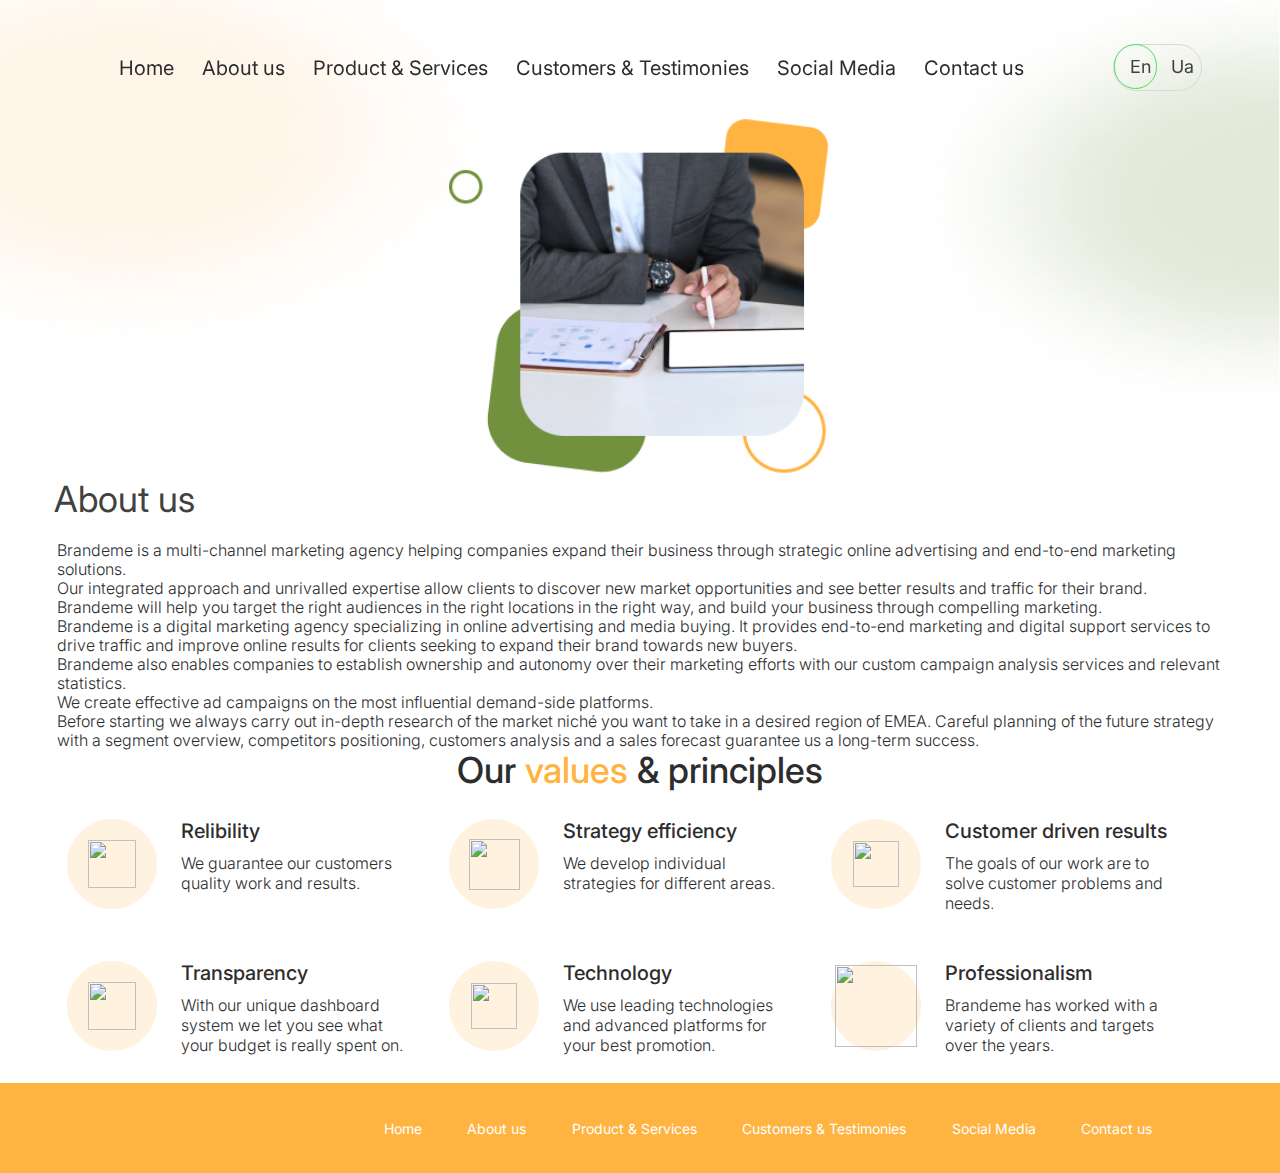
==== public/about-us/about.html @ 451babf9 "add" ====
<!DOCTYPE html>
<html lang="en">
<head>
  <meta charset="UTF-8">
  <meta http-equiv="X-UA-Compatible" content="IE=edge">
  <meta name="viewport" content="width=device-width, initial-scale=1.0">
  <link rel="icon" type="ico" href="../icon.ico" />
  <link rel="stylesheet" href="./about.css">
  <link rel="stylesheet" href="../reset.css">
  <link rel="preconnect" href="https://fonts.googleapis.com">
  <link rel="preconnect" href="https://fonts.gstatic.com" crossorigin>
  <link href="https://fonts.googleapis.com/css2?family=Inter&display=swap" rel="stylesheet">
  <title>Brandeme</title>
</head>
<body>
  <div class="about-us-four">
    <div class="flex-wrapper-fourteen">
      <div class="wrapp-hedder">
        <div class="hedder">
          <div class="menju">
            <img
              alt=""
              class="header-logo-1"
              src="https://static.overlay-tech.com/assets/006926e1-d1e0-4571-b247-63ea2445e41b.png"
            />
            <a href="../index.html" class="home lg-home">Home</a>
            <a href="./about.html" class="about-us lg-about">About us</a>
            <a href="../product/product.html" class="product-services lg-product">Product &amp; Services</a>
            <a href="../customers/customers.html" class="sustomers-testimonies lg-customers">
              Сustomers &amp; Testimonies
            </a>
            <a href="../social/social.html" class="social-media lg-social">Social Media</a>
            <a href="../contact/contact.html" class="social-media lg-contact">Contact us</a>
          </div>
          <div class="jazyk">
            <div class="flex-wrapper-two ">
              <img
                alt=""
                class="ua-two"
                src="https://static.overlay-tech.com/assets/62372d2d-c125-42f9-92a4-e2bbf4f4aa16.png"
              />
              <p class="en">En</p>
            </div>
            <div class="flex-wrapper-one rectangle-2">
              <img
                alt=""
                class="ua-two"
                src="https://static.overlay-tech.com/assets/b1178a70-dece-4d38-943e-2c4cf13dd14e.png"
              />
              <p class="ua">Ua</p>
            </div>
          </div>
        </div>
        <div class="flex-wrapper-nine">
          <img
            alt=""
            class="rectangle-9"
            src="./photo.png"
          />
          <div class="kontent">
            <p class="about-us-two lg-about">About us</p>
            <p class="brandeme-is-a-multi-channel-marketing-ag lg-brandemeis">
              Brandeme is a multi-channel marketing agency helping
              companies expand their business through strategic
              online advertising and end-to-end marketing
              solutions.<br />
              Our integrated approach and unrivalled expertise
              allow clients to discover new market opportunities
              and see better results and traffic for their
              brand.<br />
              Brandeme will help you target the right audiences in
              the right locations in the right way, and build your
              business through compelling marketing.<br />
              Brandeme is a digital marketing agency specializing
              in online advertising and media buying. It provides
              end-to-end marketing and digital support services to
              drive traffic and improve online results for clients
              seeking to expand their brand towards new buyers.<br />
              Brandeme also enables companies to establish
              ownership and autonomy over their marketing efforts
              with our custom campaign analysis services and
              relevant statistics.<br />
              We create effective ad campaigns on the most
              influential demand-side platforms. 
              <br />
              Before starting we always carry out in-depth
              research of the market niché you want to take in a
              desired region of EMEA. Careful planning of the
              future strategy with a segment overview, competitors
              positioning, customers analysis and a sales forecast
              guarantee us a long-term success.<br />
            </p>
          </div>
        </div>
      </div>
    </div>
    <div class="flex-wrapper-ten">
      <p class="our-values-principles lg-ourvalues">
        Our
        <strong class="our-values-principles-emphasis-1"
          >values</strong
        >
        &amp; principles
      </p>
      <div class="wrapp-content">
        <div class="num-1">
          <div class="flex-wrapper-three">
            <img
              alt=""
              class="shield-1"
              src="https://static.overlay-tech.com/assets/e98467f5-1675-4186-b330-ac6d67307408.png"
            />
          </div>
          <div class="kontent">
            <p class="relibility lg-relibility">Relibility</p>
            <p class="we-guarantee-our-customers-quality-work lg-guarantee-our-customers">
              We guarantee our customers quality work and
              results.
            </p>
          </div>
        </div>
        <div class="num-1">
          <div class="flex-wrapper-three">
            <img
              alt=""
              class="target-1"
              src="https://static.overlay-tech.com/assets/66ecf514-a576-4342-b368-9c36319dc0c7.png"
            />
          </div>
          <div class="kontent">
            <p class="strategy-efficiency lg-strategy">
              Strategy efficiency
            </p>
            <p class="we-guarantee-our-customers-quality-work lg-guarantee">
              We develop individual strategies for different
              areas.<br />
            </p>
          </div>
        </div>
        <div class="num-1">
          <div class="flex-wrapper-three">
            <img
              alt=""
              class="checklist-1"
              src="https://static.overlay-tech.com/assets/68827df0-3926-4f25-af7e-ff3cb1dbdc91.png"
            />
          </div>
          <div class="kontent">
            <p class="customer-driven-results lg-customer-driven">
              Customer driven results
            </p>
            <p class="we-guarantee-our-customers-quality-work lg-customer-driven-results">
              The goals of our work are to solve customer
              problems and needs.
            </p>
          </div>
        </div>
        <div class="num-1">
          <div class="flex-wrapper-three">
            <img
              alt=""
              class="shield-1"
              src="https://static.overlay-tech.com/assets/041b6ccd-05f2-42d0-a087-6580f529048a.png"
            />
          </div>
          <div class="kontent">
            <p class="transparency lg-transparency">Transparency</p>
            <p class="we-guarantee-our-customers-quality-work lg-transparency-guarantee-our-customers">
              With our unique dashboard system we let you see
              what your budget is really spent on.
            </p>
          </div>
        </div>
        <div class="num-1">
          <div class="flex-wrapper-three">
            <img
              alt=""
              class="checklist-1"
              src="https://static.overlay-tech.com/assets/fb7c6040-951e-44df-a250-3114badc0cd6.png"
            />
          </div>
          <div class="kontent">
            <p class="technology lg-technology">Technology</p>
            <p class="we-guarantee-our-customers-quality-work lg-technology-our-customers-quality">
              We use leading technologies and advanced platforms
              for your best promotion.
            </p>
          </div>
        </div>
        <div class="num-1">
          <div class="flex-wrapper-three">
            <img
              alt=""
              class="job-2-1"
              src="https://static.overlay-tech.com/assets/6723bfaf-c513-4939-8955-177465462122.png"
            />
          </div>
          <div class="kontent">
            <p class="professionalism lg-professionalism">Professionalism</p>
            <p class="we-guarantee-our-customers-quality-work">
              Brandeme has worked with a variety of clients and
              targets over the years.
            </p>
          </div>
        </div>
      </div>
    </div>
   
    <div class="futer">
      <div class="napolnenie">
        <img
          alt=""
          class="header-logo-1-two"
          src="https://static.overlay-tech.com/assets/ca3a6818-abd6-4074-b0ad-b59d0f15f63e.png"
        />
        <div class="menju-two">
          <a href="../index.html" class="home-two lg-home">Home</a>
          <a href="./about.html" class="about-us-three lg-about">About us</a>
          <a href="../product/product.html" class="product-services-two lg-product">
            Product &amp; Services
          </a>
          <a href="../customers/customers.html" class="customers-testimonies lg-customers">
            customers &amp; testimonies
          </a>
          <a href="../social/social.html" class="social-media-two lg-social">social media</a>
          <a href="../contact/contact.html" class="social-media-two lg-contact">contact us</a>
        </div>
      </div>
    </div>
  </div>
</body>
<script src="./about.js" type="module"></script>
</html>
---- public/about-us/about.css ----
/* This is the project stylesheet */

:root {
  /* Colors */
  --dark-slate-gray: rgba(45, 45, 45, 1);
  --dark-slate-gray-2: rgba(63, 63, 63, 1);
  --dark-slate-gray-3: rgba(49, 49, 49, 1);
  --dark-slate-gray-4: rgba(63, 66, 63, 1);
  --dark-slate-gray-5: rgba(40, 40, 40, 1);
  --gainsboro: rgba(216, 216, 216, 1);
  --medium-sea-green: rgba(80, 221, 94, 1);
  --olive-drab: rgba(114, 145, 63, 1);
  --sandy-brown: rgba(255, 179, 65, 1);
  --transparent-olive-drab: rgba(114, 145, 63, 0.2);
  --transparent-sandy-brown: rgba(255, 179, 65, 0.12);
  --transparent-sandy-brown-2: rgba(255, 179, 65, 0.17);
  --transparent-white: rgba(255, 255, 255, 0.81);
  --white: rgba(255, 255, 255, 1);

  /* Typographies */
  /* inter-128-bold */
  --inter-128-bold-family: "Inter";
  --inter-128-bold-size: 128px;
  --inter-128-bold-weight: 700;
  --inter-128-bold-line-height: normal;

  /* inter-14-regular */
  --inter-14-regular-family: "Inter";
  --inter-14-regular-size: 14px;
  --inter-14-regular-weight: 400;
  --inter-14-regular-line-height: normal;

  /* inter-15-medium */
  --inter-15-medium-family: "Inter";
  --inter-15-medium-size: 15px;
  --inter-15-medium-weight: 500;
  --inter-15-medium-line-height: 25px;

  /* inter-15-regular */
  --inter-15-regular-family: "Inter";
  --inter-15-regular-size: 15px;
  --inter-15-regular-weight: 400;
  --inter-15-regular-line-height: normal;

  /* inter-16-light */
  --inter-16-light-family: "Inter";
  --inter-16-light-size: 16px;
  --inter-16-light-weight: 300;
  --inter-16-light-line-height: normal;

  /* inter-16-regular */
  --inter-16-regular-family: "Inter";
  --inter-16-regular-size: 16px;
  --inter-16-regular-weight: 400;
  --inter-16-regular-line-height: normal;

  /* inter-18-regular */
  --inter-18-regular-family: "Inter";
  --inter-18-regular-size: 18px;
  --inter-18-regular-weight: 400;
  --inter-18-regular-line-height: normal;

  /* inter-20-medium */
  --inter-20-medium-family: "Inter";
  --inter-20-medium-size: 20px;
  --inter-20-medium-weight: 500;
  --inter-20-medium-line-height: 34px;

  /* inter-20-medium-2 */
  --inter-20-medium-2-family: "Inter";
  --inter-20-medium-2-size: 20px;
  --inter-20-medium-2-weight: 500;
  --inter-20-medium-2-line-height: normal;

  /* inter-20-regular */
  --inter-20-regular-family: "Inter";
  --inter-20-regular-size: 20px;
  --inter-20-regular-weight: 400;
  --inter-20-regular-line-height: normal;

  /* inter-28-regular */
  --inter-28-regular-family: "Inter";
  --inter-28-regular-size: 28px;
  --inter-28-regular-weight: 400;
  --inter-28-regular-line-height: normal;

  /* inter-36-medium */
  --inter-36-medium-family: "Inter";
  --inter-36-medium-size: 36px;
  --inter-36-medium-weight: 500;
  --inter-36-medium-line-height: normal;

  /* inter-36-regular */
  --inter-36-regular-family: "Inter";
  --inter-36-regular-size: 36px;
  --inter-36-regular-weight: 400;
  --inter-36-regular-line-height: normal;

  /* inter-64-bold */
  --inter-64-bold-family: "Inter";
  --inter-64-bold-size: 64px;
  --inter-64-bold-weight: 700;
  --inter-64-bold-line-height: normal;
}
a{
  text-decoration: none;
}
.about-us-four {
  background-color: var(--white);
  width: 100%;
  display: flex;
  margin: 0 auto;
  flex-direction: column;
}
.flex-wrapper-fourteen {
  background-size: 100% 100%;
  background-position: center;
  background-image: url("./fon.png");
  display: flex;
  flex-direction: column;
  justify-content: center;
  
  align-items: flex-start;
  height: 100%;
}
.wrapp-hedder{
  width: 100%;
}
.hedder {
  padding: 40px ;
  height: 15vh;
  display: flex;
  flex-direction: row;
  justify-content: space-around;
  align-items: center;
  width: 100%;
  position: fixed;
  top: 0;
  z-index: 9999;
}
.bg-header{
  background-color: white;
  opacity: 80%;
}
.header-logo-1 {
  height: 7vh;
}
.menju {
  display: flex;
  align-items: center;
  height: 7vh;
  width: 80%;
  justify-content: space-around;
}
.home {
  color: var(--dark-slate-gray);
  display: flex;
  font-family: var(--inter-20-regular-family);
  font-size: var(--inter-20-regular-size);
  font-weight: var(--inter-20-regular-weight);
  line-height: var(--inter-20-regular-line-height);
}
.about-us {
  color: var(--dark-slate-gray);
  display: flex;
  font-family: var(--inter-20-regular-family);
  font-size: var(--inter-20-regular-size);
  font-weight: var(--inter-20-regular-weight);
  line-height: var(--inter-20-regular-line-height);
}
.product-services {
  color: var(--dark-slate-gray);
  display: flex;
  font-family: var(--inter-20-regular-family);
  font-size: var(--inter-20-regular-size);
  font-weight: var(--inter-20-regular-weight);
  line-height: var(--inter-20-regular-line-height);
}
.sustomers-testimonies {
  color: var(--dark-slate-gray);
  display: flex;
  font-family: var(--inter-20-regular-family);
  font-size: var(--inter-20-regular-size);
  font-weight: var(--inter-20-regular-weight);
  line-height: var(--inter-20-regular-line-height);
}
.social-media {
  color: var(--dark-slate-gray);
  display: flex;
  font-family: var(--inter-20-regular-family);
  font-size: var(--inter-20-regular-size);
  font-weight: var(--inter-20-regular-weight);
  line-height: var(--inter-20-regular-line-height);
}
.jazyk {
  padding: 0 0 1.38px;
  height: 46.23px;
  border: 1px solid #D8D8D8;
  border-radius: 30px;
  position: relative;
  display: flex;
  flex-direction: row;
  justify-content: space-around;
  align-items: center;
}
.en {
  color: var(--dark-slate-gray-2);
  display: flex;
  align-items:center;
  font-family: var(--inter-18-regular-family);
  font-size: var(--inter-18-regular-size);
  font-weight: var(--inter-18-regular-weight);
  line-height: var(--inter-18-regular-line-height);
}
.rectangle-2 {
  height: 45px;
  border-radius: 30px;
  border: 1px solid var(--medium-sea-green);
}
.ua {
  width: 30px;
  color: var(--dark-slate-gray-2);
  display: flex;
  align-items:center;
  font-family: var(--inter-18-regular-family);
  font-size: var(--inter-18-regular-size);
  font-weight: var(--inter-18-regular-weight);
  line-height: var(--inter-18-regular-line-height);
}
.flex-wrapper-one {
  display: flex;
  align-items: center;
  padding-left: 5px;
}
.ua-two {
  margin-top: 1.92px;
  margin-right: 9.91px;
}
.flex-wrapper-two {
  display: flex;
  align-items: center;
  padding: 0 5px;

}
.flex-wrapper-nine {
  margin: 0 auto;
  margin-top: 13vh;
  display: flex;
  align-items: center;
  justify-content: space-around;
  flex-direction: row;
  flex-wrap: wrap;
}
.rectangle-9 {
  height: 40vh;
}
.kontent {
  display: flex;
  flex-direction: column;
  align-items: flex-start;
}
.about-us-two {
  color: var(--dark-slate-gray-4);
  display: flex;
  margin-bottom: 20px;
  font-family: var(--inter-36-regular-family);
  font-size: var(--inter-36-regular-size);
  font-weight: var(--inter-36-regular-weight);
  line-height: var(--inter-36-regular-line-height);
}
.brandeme-is-a-multi-channel-marketing-ag {
  width: 130vh;
  color: var(--dark-slate-gray);
  display: flex;
  margin-left: 3px;
  font-family: 'Inter';
  font-style: normal;
  font-weight: 300;
  font-size: 16px;
  line-height: 19px;
}
.our-values-principles {
    text-align: center;
    margin-bottom: 3vh;
    color: var(--dark-slate-gray);
    font-family: var(--inter-36-medium-family);
    font-size: var(--inter-36-medium-size);
    font-weight: var(--inter-36-medium-weight);
    line-height: var(--inter-36-medium-line-height);
}
.our-values-principles-emphasis-1 {
  color: var(--sandy-brown);
  font-family: var(--inter-36-medium-family);
  font-size: var(--inter-36-medium-size);
  font-weight: var(--inter-36-medium-weight);
  line-height: var(--inter-36-medium-line-height);
}
.flex-wrapper-ten {
  display: flex;
  flex-direction: column;
  align-items: center;
  justify-content: center;
  margin: 0 auto;
  height: 35vh;
  margin-top: 2vh;
}
.wrapp-content{
  display: flex;
  flex-direction: row;
  flex-wrap: wrap;
  max-width: 1200px;
  height: 100%;
  justify-content: center;
}
.num-1 {
  display: flex;
  align-items: flex-start;
  margin-right: 38px;
  margin-bottom: 5vh;
}
.flex-wrapper-three {
  background-color: var(--transparent-sandy-brown-2);
  margin-right: 24px;
  border-radius: 50%;
  width: 90px;
  height: 90px;
  display: flex;
  justify-content: center;
  align-items: center;
}
.shield-1 {
  width: 48px;
  height: 48px;
}
.relibility {
  height: 16px;
  width: 105px;
  color: var(--dark-slate-gray);
  display: flex;
  margin-bottom: 18px;
  font-family: var(--inter-20-medium-2-family);
  font-size: var(--inter-20-medium-2-size);
  font-weight: var(--inter-20-medium-2-weight);
  line-height: var(--inter-20-medium-2-line-height);
}
.we-guarantee-our-customers-quality-work {
  height: 63px;
  width: 230px;
  color: var(--dark-slate-gray);
  display: flex;
  font-family: var(--inter-16-light-family);
  font-size: var(--inter-16-light-size);
  font-weight: var(--inter-16-light-weight);
  line-height: var(--inter-16-light-line-height);
}
.flex-wrapper-four {
  background-color: var(--transparent-sandy-brown-2);
  margin-right: 24px;
  border-radius: 50%;
  padding: 21px 21px 21px 22px;
  display: flex;
  align-items: center;
}
.target-1 {
  width: 51px;
  height: 51px;
}
.strategy-efficiency {
  height: 16px;
  color: var(--dark-slate-gray);
  display: flex;
  margin-bottom: 18px;
  font-family: var(--inter-20-medium-2-family);
  font-size: var(--inter-20-medium-2-size);
  font-weight: var(--inter-20-medium-2-weight);
  line-height: var(--inter-20-medium-2-line-height);
}
.flex-wrapper-six {
  background-color: var(--transparent-sandy-brown-2);
  margin-right: 24px;
  border-radius: 50%;
  padding: 22px 23px 25px 25px;
  display: flex;
  align-items: flex-start;
}
.checklist-1 {
  width: 46px;
  height: 46px;
}
.customer-driven-results {
  height: 16px;
  width: 230px;
  color: var(--dark-slate-gray);
  display: flex;
  margin-bottom: 18px;
  font-family: var(--inter-20-medium-2-family);
  font-size: var(--inter-20-medium-2-size);
  font-weight: var(--inter-20-medium-2-weight);
  line-height: var(--inter-20-medium-2-line-height);
}
.flex-wrapper-eleven {
  display: flex;
  align-items: flex-start;
}
.flex-wrapper-five {
  background-color: var(--transparent-sandy-brown-2);
  margin-right: 24px;
  border-radius: 50%;
  padding: 23px 22px 22px 24px;
  display: flex;
  align-items: center;
}
.transparency {
  height: 16px;
  width: 139px;
  color: var(--dark-slate-gray);
  display: flex;
  margin-bottom: 18px;
  font-family: var(--inter-20-medium-2-family);
  font-size: var(--inter-20-medium-2-size);
  font-weight: var(--inter-20-medium-2-weight);
  line-height: var(--inter-20-medium-2-line-height);
}
.flex-wrapper-seven {
  background-color: var(--transparent-sandy-brown-2);
  margin-right: 24px;
  border-radius: 50%;
  padding: 24px 24px 23px;
  display: flex;
  align-items: center;
}
.technology {
  height: 16px;
  width: 144px;
  color: var(--dark-slate-gray);
  display: flex;
  margin-bottom: 18px;
  font-family: var(--inter-20-medium-2-family);
  font-size: var(--inter-20-medium-2-size);
  font-weight: var(--inter-20-medium-2-weight);
  line-height: var(--inter-20-medium-2-line-height);
}
.flex-wrapper-eight {
  background-color: var(--transparent-sandy-brown-2);
  margin-right: 24px;
  border-radius: 50%;
  padding: 4px 6px 7px;
  display: flex;
  align-items: flex-start;
}
.job-2-1 {
  width: 82px;
  height: 82px;
}
.professionalism {
  height: 16px;
  width: 162px;
  color: var(--dark-slate-gray);
  display: flex;
  margin-bottom: 18px;
  font-family: var(--inter-20-medium-2-family);
  font-size: var(--inter-20-medium-2-size);
  font-weight: var(--inter-20-medium-2-weight);
  line-height: var(--inter-20-medium-2-line-height);
}
/* futer */
/* futer */
.futer {
  background-color: var(--sandy-brown);
  height: 10vh;
  display: flex;
  align-items: center;
  justify-content: center;
}
.napolnenie {
  display: flex;
  flex-direction: row;
  justify-content: space-around;
  align-items: center;
  width: 100%;
}
.menju-two {
  display: flex;
  justify-content: space-between;
  width: 60%;
}
.header-logo-1-two{
  height: 7vh;
}
.home-two {
  color: var(--white);
  display: flex;
  font-family: var(--inter-14-regular-family);
  font-size: var(--inter-14-regular-size);
  font-weight: var(--inter-14-regular-weight);
  line-height: var(--inter-14-regular-line-height);
}
.about-us-three {
  color: var(--white);
  text-decoration: none;
  display: flex;
  font-family: var(--inter-14-regular-family);
  font-size: var(--inter-14-regular-size);
  font-weight: var(--inter-14-regular-weight);
  line-height: var(--inter-14-regular-line-height);
}
.product-services-two {
  color: var(--white);
  display: flex;
  font-family: var(--inter-14-regular-family);
  font-size: var(--inter-14-regular-size);
  font-weight: var(--inter-14-regular-weight);
  line-height: var(--inter-14-regular-line-height);
}
.customers-testimonies {
  color: var(--white);
  display: flex;
  font-family: var(--inter-14-regular-family);
  font-size: var(--inter-14-regular-size);
  font-weight: var(--inter-14-regular-weight);
  line-height: var(--inter-14-regular-line-height);
}
.social-media-two {
  color: var(--white);
  display: flex;
  font-family: var(--inter-14-regular-family);
  font-size: var(--inter-14-regular-size);
  font-weight: var(--inter-14-regular-weight);
  line-height: var(--inter-14-regular-line-height);
}
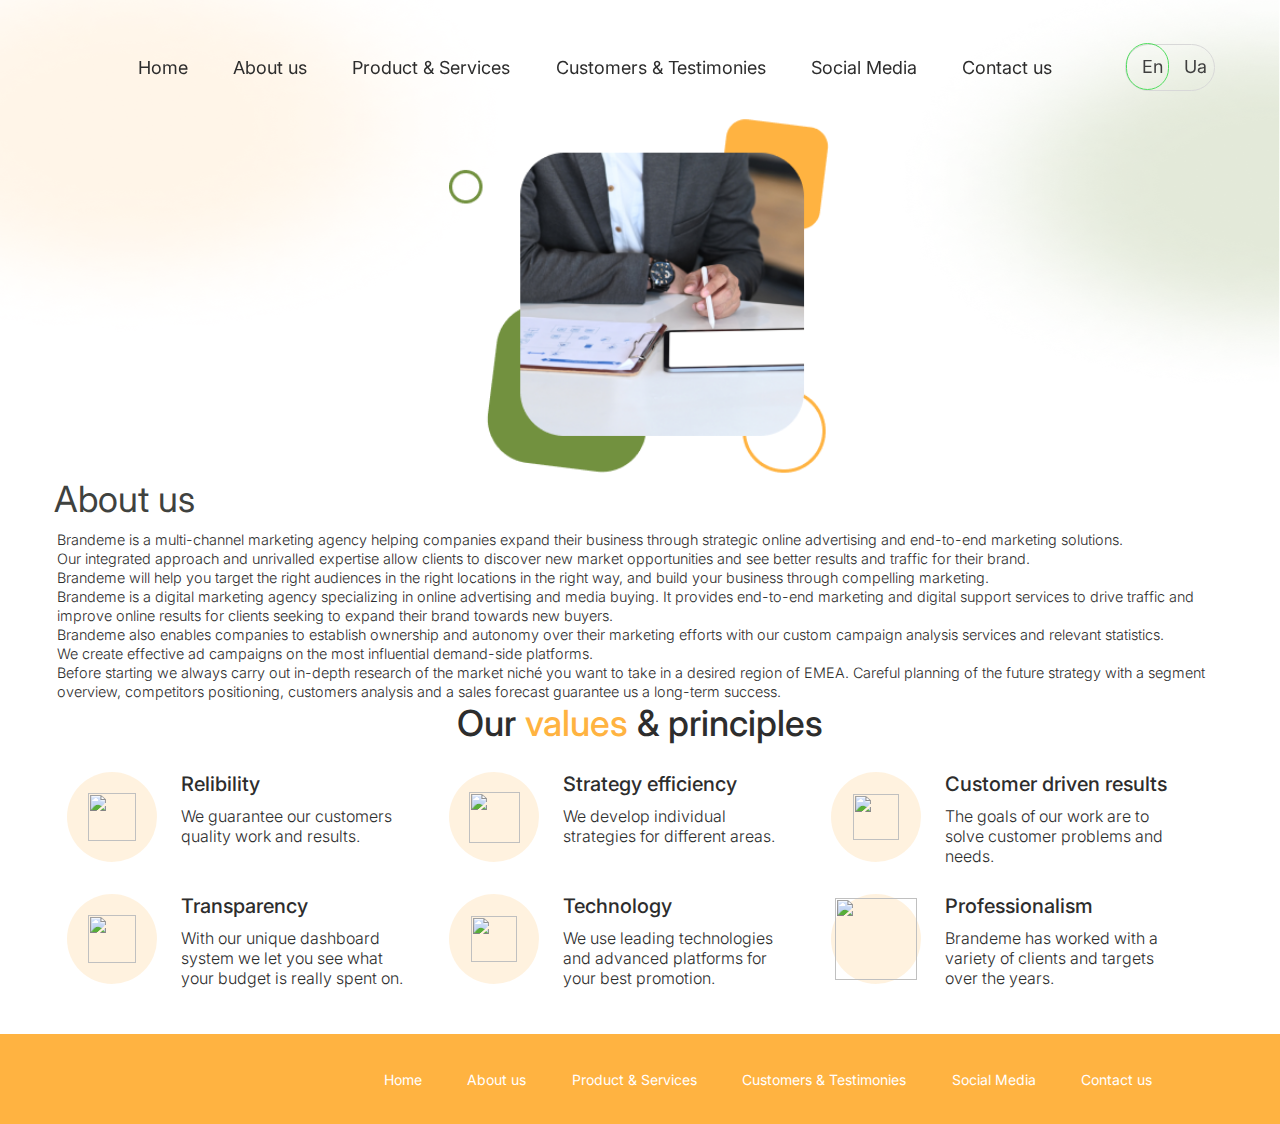
==== commit b53ed032: "adaptiv-firs3p" ====
--- a/public/about-us/about.html
+++ b/public/about-us/about.html
@@ -17,12 +17,13 @@
     <div class="flex-wrapper-fourteen">
       <div class="wrapp-hedder">
         <div class="hedder">
+          <img
+            alt=""
+            class="header-logo-1"
+            src="https://static.overlay-tech.com/assets/006926e1-d1e0-4571-b247-63ea2445e41b.png"
+          />
           <div class="menju">
-            <img
-              alt=""
-              class="header-logo-1"
-              src="https://static.overlay-tech.com/assets/006926e1-d1e0-4571-b247-63ea2445e41b.png"
-            />
+            
             <a href="../index.html" class="home lg-home">Home</a>
             <a href="./about.html" class="about-us lg-about">About us</a>
             <a href="../product/product.html" class="product-services lg-product">Product &amp; Services</a>
@@ -49,6 +50,43 @@
               />
               <p class="ua">Ua</p>
             </div>
+          </div>
+          <div class="header__burger">
+              <span></span>
+          </div>
+          <div class="body__burger">
+          <div class="wrapp-language-cross">
+            <div class="jazyk_burger">
+              <div class="flex-wrapper-two rectangle-2">
+                <img
+                  alt=""
+                  class="ua-two"
+                  src="https://static.overlay-tech.com/assets/62372d2d-c125-42f9-92a4-e2bbf4f4aa16.png"
+                />
+                <p class="en">En</p>
+              </div>
+              <div class="flex-wrapper-one">
+                <img
+                  alt=""
+                  class="ua-two"
+                  src="https://static.overlay-tech.com/assets/b1178a70-dece-4d38-943e-2c4cf13dd14e.png"
+                />
+                <p class="ua">Ua</p>
+              </div>
+            </div>
+            <img src="../burger/x.png" alt="" srcset="">
+          </div>
+          <div class="menju__burger">
+            <a href="../index.html" class="home lg-home">Home</a>
+            <a href="../about-us/about.html" class="about-us lg-about">About us</a>
+            <a href="../product/product.html" class="product-services lg-product">Product &amp; Services</a>
+            <a href="../customers/customers.html" class="sustomers-testimonies lg-customers">
+              Сustomers &amp; Testimonies
+            </a>
+            <a href="../social/social.html" class="social-media lg-social">Social Media</a>
+            <a href="../contact/contact.html" class="social-media lg-contact">Contact us</a>
+            
+          </div>
           </div>
         </div>
         <div class="flex-wrapper-nine">
@@ -229,5 +267,6 @@
     </div>
   </div>
 </body>
+<script src="https://ajax.googleapis.com/ajax/libs/jquery/3.6.3/jquery.min.js"></script>
 <script src="./about.js" type="module"></script>
 </html>--- a/public/about-us/about.css
+++ b/public/about-us/about.css
@@ -156,7 +156,7 @@
   color: var(--dark-slate-gray);
   display: flex;
   font-family: var(--inter-20-regular-family);
-  font-size: var(--inter-20-regular-size);
+  font-size: 2vh;
   font-weight: var(--inter-20-regular-weight);
   line-height: var(--inter-20-regular-line-height);
 }
@@ -164,7 +164,7 @@
   color: var(--dark-slate-gray);
   display: flex;
   font-family: var(--inter-20-regular-family);
-  font-size: var(--inter-20-regular-size);
+  font-size: 2vh;
   font-weight: var(--inter-20-regular-weight);
   line-height: var(--inter-20-regular-line-height);
 }
@@ -172,7 +172,7 @@
   color: var(--dark-slate-gray);
   display: flex;
   font-family: var(--inter-20-regular-family);
-  font-size: var(--inter-20-regular-size);
+  font-size: 2vh;
   font-weight: var(--inter-20-regular-weight);
   line-height: var(--inter-20-regular-line-height);
 }
@@ -180,7 +180,7 @@
   color: var(--dark-slate-gray);
   display: flex;
   font-family: var(--inter-20-regular-family);
-  font-size: var(--inter-20-regular-size);
+  font-size: 2vh;
   font-weight: var(--inter-20-regular-weight);
   line-height: var(--inter-20-regular-line-height);
 }
@@ -188,7 +188,7 @@
   color: var(--dark-slate-gray);
   display: flex;
   font-family: var(--inter-20-regular-family);
-  font-size: var(--inter-20-regular-size);
+  font-size: 2vh;
   font-weight: var(--inter-20-regular-weight);
   line-height: var(--inter-20-regular-line-height);
 }
@@ -213,7 +213,7 @@
   line-height: var(--inter-18-regular-line-height);
 }
 .rectangle-2 {
-  height: 45px;
+  height: 47px;
   border-radius: 30px;
   border: 1px solid var(--medium-sea-green);
 }
@@ -262,7 +262,7 @@
 .about-us-two {
   color: var(--dark-slate-gray-4);
   display: flex;
-  margin-bottom: 20px;
+  margin-bottom: 1vh;
   font-family: var(--inter-36-regular-family);
   font-size: var(--inter-36-regular-size);
   font-weight: var(--inter-36-regular-weight);
@@ -276,7 +276,7 @@
   font-family: 'Inter';
   font-style: normal;
   font-weight: 300;
-  font-size: 16px;
+  font-size: 1.6vh;
   line-height: 19px;
 }
 .our-values-principles {
@@ -302,7 +302,7 @@
   justify-content: center;
   margin: 0 auto;
   height: 35vh;
-  margin-top: 2vh;
+  /* margin-top: 1vh; */
 }
 .wrapp-content{
   display: flex;
@@ -316,7 +316,7 @@
   display: flex;
   align-items: flex-start;
   margin-right: 38px;
-  margin-bottom: 5vh;
+  margin-bottom: 2vh;
 }
 .flex-wrapper-three {
   background-color: var(--transparent-sandy-brown-2);
@@ -468,6 +468,7 @@
 .futer {
   background-color: var(--sandy-brown);
   height: 10vh;
+  margin-top:2vh;
   display: flex;
   align-items: center;
   justify-content: center;
@@ -527,4 +528,182 @@
   font-size: var(--inter-14-regular-size);
   font-weight: var(--inter-14-regular-weight);
   line-height: var(--inter-14-regular-line-height);
-}+}
+.header__burger{
+  display: none;
+}
+.body__burger{
+  display: none;
+}
+@media screen and (max-width:767px){
+  .flex-wrapper-fourteen{
+    justify-content: space-between;
+  }
+  .hedder{
+    height: 80px;
+    padding:  0 3vh;
+    display: flex;
+    justify-content: space-between;
+    position: unset;
+  }
+  .header__burger{
+    display: block;
+    position: relative;
+    width: 30px;
+    height: 25px;
+  }
+  .header__burger span{
+    background: #FFB341;
+    width: 100%;
+    height: 3px;
+    position: absolute;
+    top: 11px;
+    left: 0;
+    border-radius: 65px;
+  }
+  .header__burger::before,
+  .header__burger::after{
+    content: '';
+    background: #FFB341;
+    width: 100%;
+    height: 3px;
+    position: absolute;
+    left: 0;
+    border-radius: 65px;
+  }
+  .header__burger::before{
+    top: 0;
+  }
+  .header__burger::after{
+    bottom: 0;
+  }
+  .menju{
+    display: none;
+  }
+  
+  .jazyk{
+    display: none;
+  }
+  .jazyk_burger{
+    padding: 0 0 1.38px;
+    height: 46.23px;
+    width: 135px;
+    border: 1px solid #D8D8D8;
+    border-radius: 30px;
+    position: relative;
+    display: flex;
+    flex-direction: row;
+    justify-content: space-around;
+    align-items: center;
+  }
+  .body__burger.active{
+    height: 100%;
+    width: 40vh;
+    display: flex;
+    flex-direction: column;
+    justify-content: flex-start;
+    position: absolute;
+    grid-gap: 30px ;
+    top: 0;
+    right: 0;
+    background: #FFB341;
+    padding: 20px 10px 0 10px;
+    z-index: 99;
+  }
+  .wrapp-language-cross{
+    display: flex;
+    flex-direction: row;
+    justify-content: space-between;
+    align-items: center;
+    
+  }
+  .wrapp-language-cross img{
+    width: 25px;
+    height: 25px;
+  }
+  body.active{
+    overflow-y: hidden;
+  }
+  .menju__burger{
+    display: flex;
+    flex-direction: column;
+    align-items: flex-start;
+    justify-content: space-around;
+  }
+  .menju__burger a{
+    margin: 0 0 30px 0;
+    font-family: 'Inter';
+    font-style: normal;
+    font-weight: 400;
+    font-size: 20px;
+    line-height: 24px;
+  
+    color: #FFFFFF;
+  }
+/* main */
+.flex-wrapper-nine{
+  margin-top: 9vh;
+}
+.kontent{
+  width: 100%;
+  align-items: center;
+}
+.brandeme-is-a-multi-channel-marketing-ag{
+  width: 352px;
+}
+.flex-wrapper-ten{
+  width: 100%;
+  height: 100%;
+  margin-top: 10vh;
+}
+.our-values-principles{
+  font-family: 'Inter';
+  font-style: normal;
+  font-weight: 500;
+  font-size: 32px;
+  line-height: 39px;
+  text-align: center;
+  
+  color: #2D2D2D;
+}
+.our-values-principles-emphasis-1{
+  color:rgba(255, 179, 65, 1);
+}
+.wrapp-content{
+  flex-direction: column;
+  width: 100%;
+  height: 100%;
+  flex-wrap: nowrap;
+  grid-gap: 30px;
+  justify-content: space-around;
+}
+.num-1{
+  flex-direction: column;
+  align-items: center;
+  margin: 0;
+}
+.flex-wrapper-three{
+  margin: 0;
+}
+.kontent{
+  margin-top: 5vh;
+}
+.we-guarantee-our-customers-quality-work{
+  text-align: center;
+}
+  /* futter */
+  .futer{
+    height: 62vh;
+  }
+  .napolnenie{
+    flex-direction: column;
+    justify-content: space-between;
+    height: 60%;
+  }
+  .menju-two{
+    align-items: center;
+    height: 26vh;
+    flex-direction: column;
+  }
+}
+
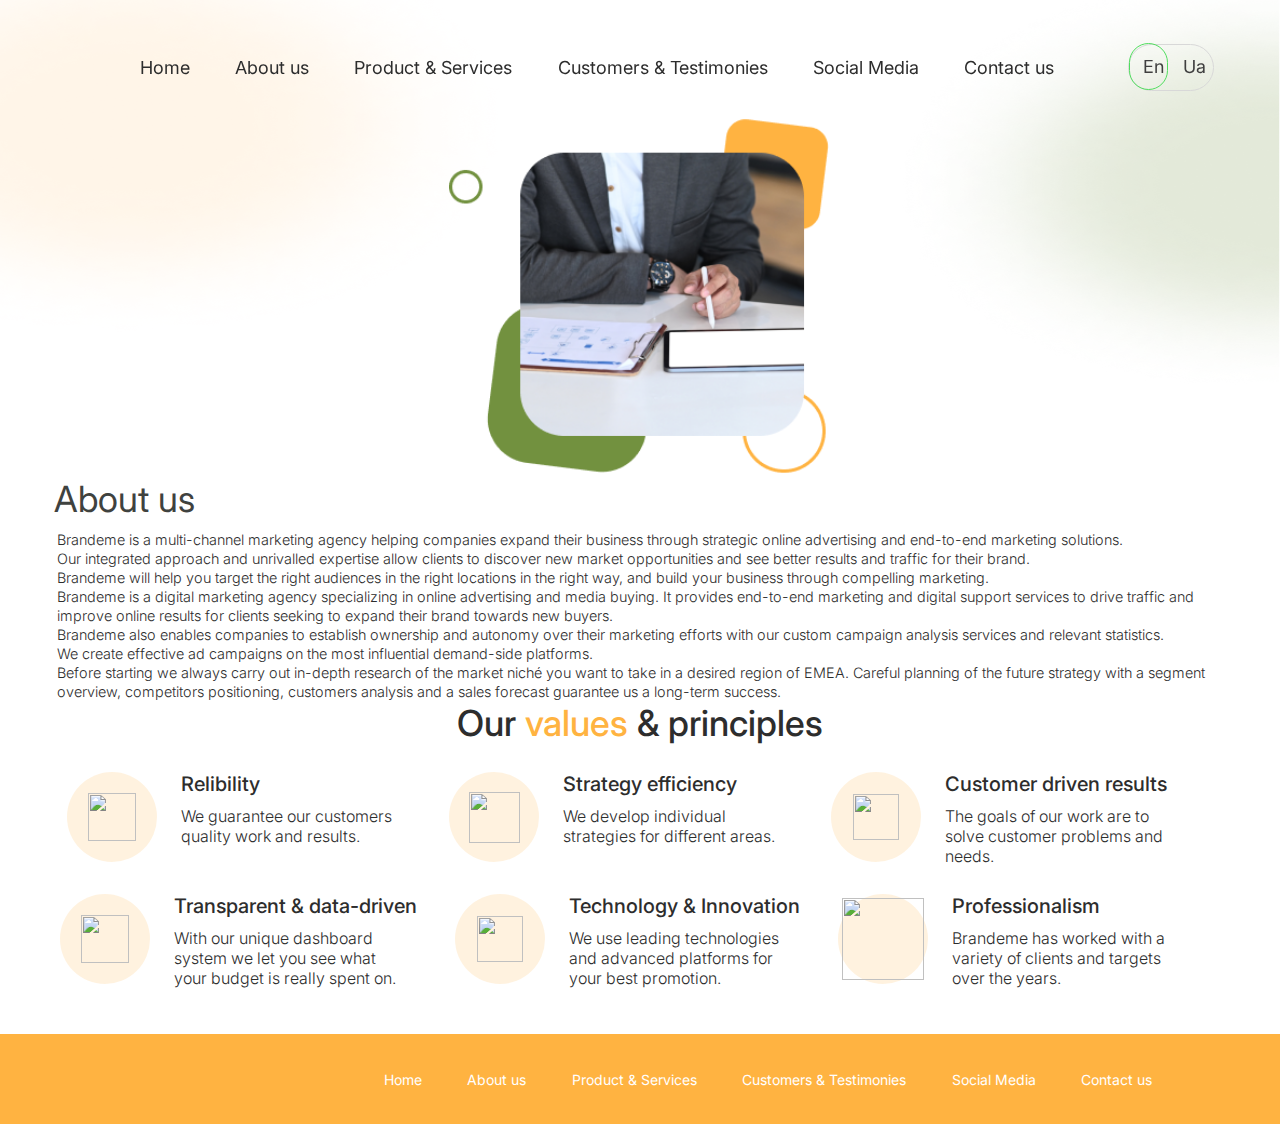
==== commit 2409b12e: "summary" ====
--- a/public/about-us/about.html
+++ b/public/about-us/about.html
@@ -202,7 +202,7 @@
             />
           </div>
           <div class="kontent">
-            <p class="transparency lg-transparency">Transparency</p>
+            <p class="transparency lg-transparency">Transparent & data-driven</p>
             <p class="we-guarantee-our-customers-quality-work lg-transparency-guarantee-our-customers">
               With our unique dashboard system we let you see
               what your budget is really spent on.
@@ -218,7 +218,7 @@
             />
           </div>
           <div class="kontent">
-            <p class="technology lg-technology">Technology</p>
+            <p class="technology lg-technology">Technology & Innovation</p>
             <p class="we-guarantee-our-customers-quality-work lg-technology-our-customers-quality">
               We use leading technologies and advanced platforms
               for your best promotion.
--- a/public/about-us/about.css
+++ b/public/about-us/about.css
@@ -239,7 +239,7 @@
 .flex-wrapper-two {
   display: flex;
   align-items: center;
-  padding: 0 5px;
+  padding: 0 3px;
 
 }
 .flex-wrapper-nine {
@@ -334,7 +334,6 @@
 }
 .relibility {
   height: 16px;
-  width: 105px;
   color: var(--dark-slate-gray);
   display: flex;
   margin-bottom: 18px;
@@ -389,7 +388,6 @@
 }
 .customer-driven-results {
   height: 16px;
-  width: 230px;
   color: var(--dark-slate-gray);
   display: flex;
   margin-bottom: 18px;
@@ -412,7 +410,6 @@
 }
 .transparency {
   height: 16px;
-  width: 139px;
   color: var(--dark-slate-gray);
   display: flex;
   margin-bottom: 18px;
@@ -431,7 +428,6 @@
 }
 .technology {
   height: 16px;
-  width: 144px;
   color: var(--dark-slate-gray);
   display: flex;
   margin-bottom: 18px;
@@ -454,7 +450,6 @@
 }
 .professionalism {
   height: 16px;
-  width: 162px;
   color: var(--dark-slate-gray);
   display: flex;
   margin-bottom: 18px;
@@ -535,7 +530,7 @@
 .body__burger{
   display: none;
 }
-@media screen and (max-width:767px){
+@media screen and (max-width:1060px){
   .flex-wrapper-fourteen{
     justify-content: space-between;
   }
@@ -640,6 +635,10 @@
   
     color: #FFFFFF;
   }
+  .header-logo-1{
+    width: 100px;
+    height: 32px;
+  }
 /* main */
 .flex-wrapper-nine{
   margin-top: 9vh;
@@ -650,6 +649,7 @@
 }
 .brandeme-is-a-multi-channel-marketing-ag{
   width: 352px;
+  text-align: center;
 }
 .flex-wrapper-ten{
   width: 100%;
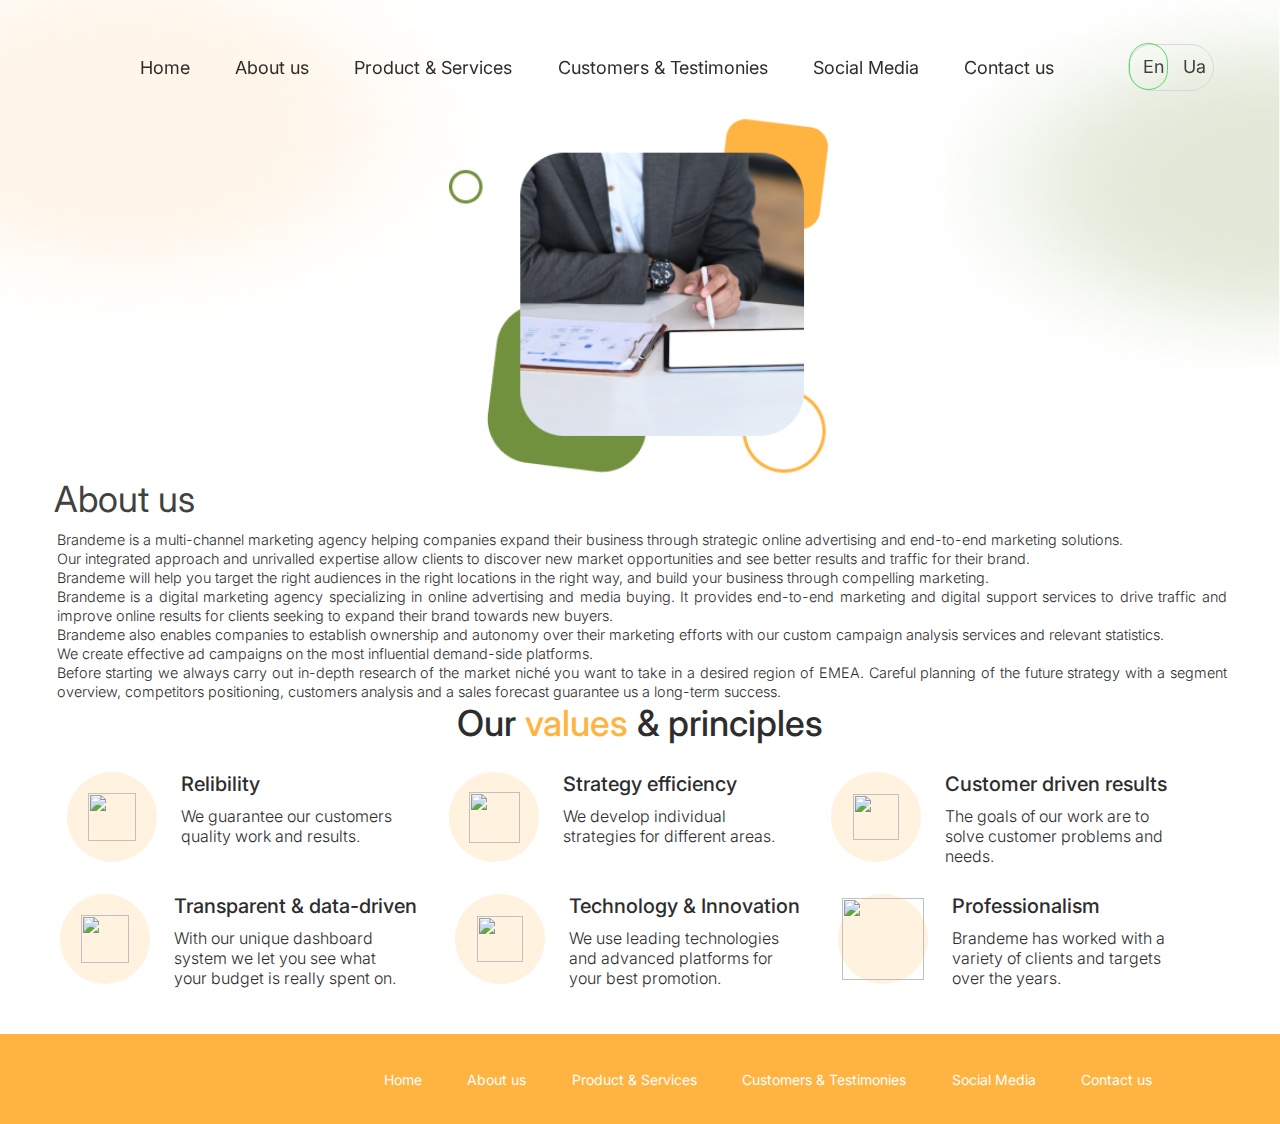
==== commit 049b022e: "about" ====
--- a/public/about-us/about.html
+++ b/public/about-us/about.html
@@ -98,10 +98,7 @@
           <div class="kontent">
             <p class="about-us-two lg-about">About us</p>
             <p class="brandeme-is-a-multi-channel-marketing-ag lg-brandemeis">
-              Brandeme is a multi-channel marketing agency helping
-              companies expand their business through strategic
-              online advertising and end-to-end marketing
-              solutions.<br />
+              Brandeme   ⁣⁣⁣is   a   multi-channel   marketing   agency  helping companies expand their business through strategic online advertising and end-to-end marketing solutions.<br />
               Our integrated approach and unrivalled expertise
               allow clients to discover new market opportunities
               and see better results and traffic for their
@@ -121,12 +118,12 @@
               We create effective ad campaigns on the most
               influential demand-side platforms. 
               <br />
-              Before starting we always carry out in-depth
-              research of the market niché you want to take in a
-              desired region of EMEA. Careful planning of the
-              future strategy with a segment overview, competitors
-              positioning, customers analysis and a sales forecast
-              guarantee us a long-term success.<br />
+              Before  starting  we  always  carry  out in-depth
+    research of the market niché you want to take in a
+    desired region of EMEA. Careful planning of the
+    future strategy with a segment overview, competitors
+    positioning, customers analysis and a sales forecast
+    guarantee us a long-term success.<br />
             </p>
           </div>
         </div>
--- a/public/about-us/about.css
+++ b/public/about-us/about.css
@@ -271,7 +271,7 @@
 .brandeme-is-a-multi-channel-marketing-ag {
   width: 130vh;
   color: var(--dark-slate-gray);
-  display: flex;
+  text-align: justify;
   margin-left: 3px;
   font-family: 'Inter';
   font-style: normal;
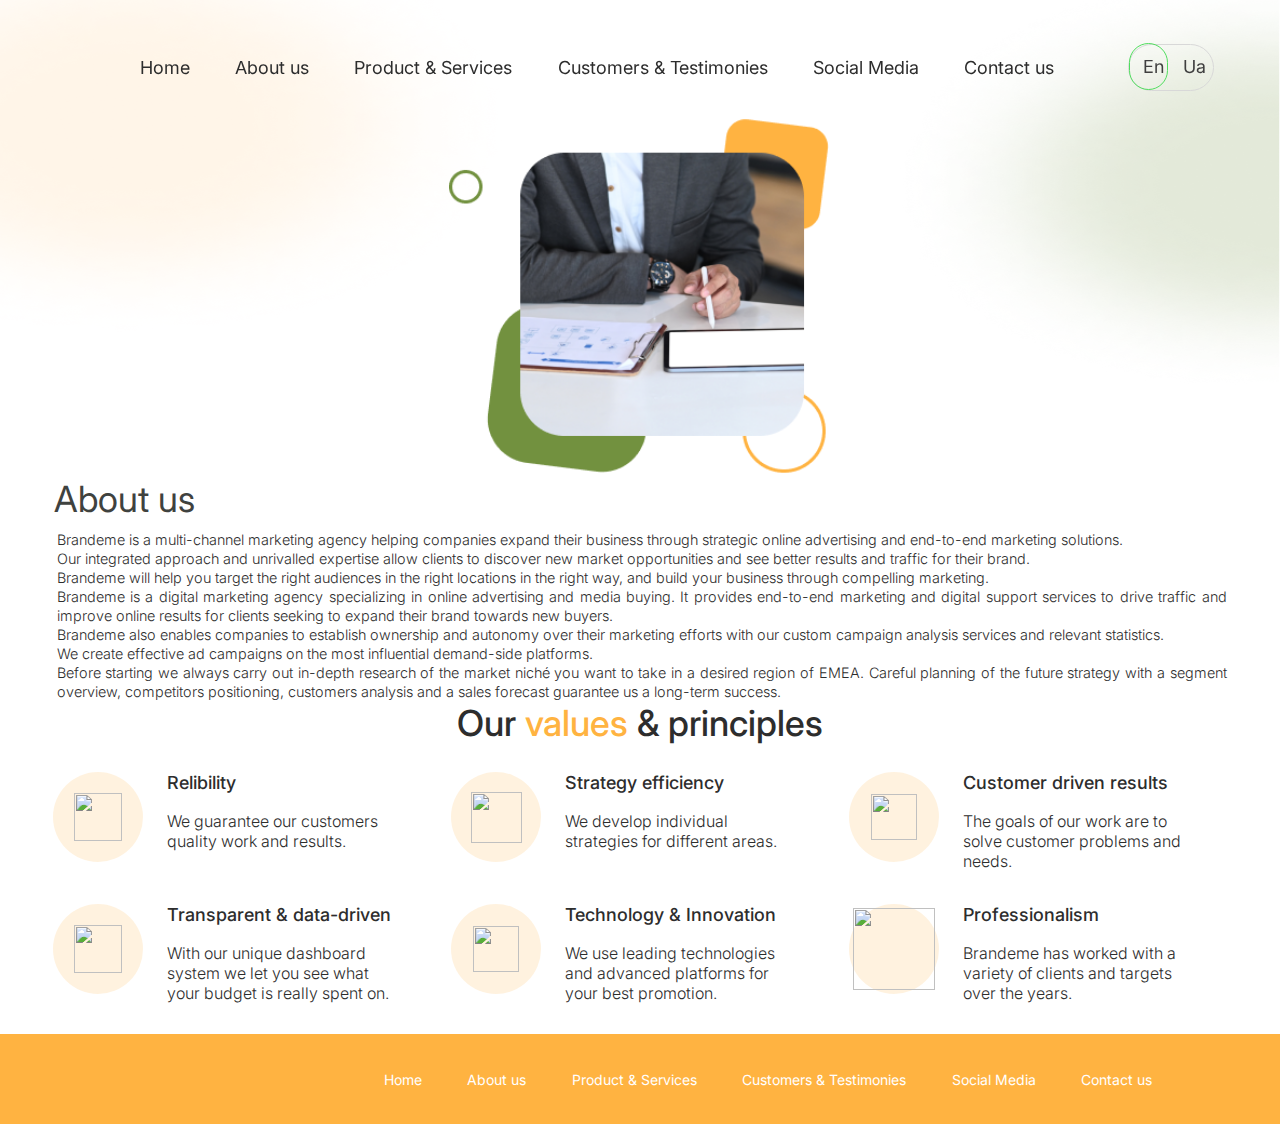
==== commit e8471604: "fontabout" ====
--- a/public/about-us/about.html
+++ b/public/about-us/about.html
@@ -232,7 +232,7 @@
           </div>
           <div class="kontent">
             <p class="professionalism lg-professionalism">Professionalism</p>
-            <p class="we-guarantee-our-customers-quality-work">
+            <p class="we-guarantee-our-customers-quality-work lg-professionalism-guarantee-our-customers">
               Brandeme has worked with a variety of clients and
               targets over the years.
             </p>
--- a/public/about-us/about.css
+++ b/public/about-us/about.css
@@ -144,6 +144,7 @@
 }
 .header-logo-1 {
   height: 7vh;
+  cursor: pointer;
 }
 .menju {
   display: flex;
@@ -308,15 +309,15 @@
   display: flex;
   flex-direction: row;
   flex-wrap: wrap;
-  max-width: 1200px;
+  width: 140vh;
   height: 100%;
+  grid-gap: 20px;
   justify-content: center;
 }
 .num-1 {
   display: flex;
   align-items: flex-start;
-  margin-right: 38px;
-  margin-bottom: 2vh;
+  width: 30%;
 }
 .flex-wrapper-three {
   background-color: var(--transparent-sandy-brown-2);
@@ -333,12 +334,11 @@
   height: 48px;
 }
 .relibility {
-  height: 16px;
   color: var(--dark-slate-gray);
   display: flex;
   margin-bottom: 18px;
   font-family: var(--inter-20-medium-2-family);
-  font-size: var(--inter-20-medium-2-size);
+  font-size: 2vh;
   font-weight: var(--inter-20-medium-2-weight);
   line-height: var(--inter-20-medium-2-line-height);
 }
@@ -365,12 +365,11 @@
   height: 51px;
 }
 .strategy-efficiency {
-  height: 16px;
   color: var(--dark-slate-gray);
   display: flex;
   margin-bottom: 18px;
   font-family: var(--inter-20-medium-2-family);
-  font-size: var(--inter-20-medium-2-size);
+  font-size: 2vh;
   font-weight: var(--inter-20-medium-2-weight);
   line-height: var(--inter-20-medium-2-line-height);
 }
@@ -387,12 +386,11 @@
   height: 46px;
 }
 .customer-driven-results {
-  height: 16px;
   color: var(--dark-slate-gray);
   display: flex;
   margin-bottom: 18px;
   font-family: var(--inter-20-medium-2-family);
-  font-size: var(--inter-20-medium-2-size);
+  font-size: 2vh;
   font-weight: var(--inter-20-medium-2-weight);
   line-height: var(--inter-20-medium-2-line-height);
 }
@@ -409,12 +407,11 @@
   align-items: center;
 }
 .transparency {
-  height: 16px;
   color: var(--dark-slate-gray);
   display: flex;
   margin-bottom: 18px;
   font-family: var(--inter-20-medium-2-family);
-  font-size: var(--inter-20-medium-2-size);
+  font-size: 2vh;
   font-weight: var(--inter-20-medium-2-weight);
   line-height: var(--inter-20-medium-2-line-height);
 }
@@ -427,12 +424,11 @@
   align-items: center;
 }
 .technology {
-  height: 16px;
   color: var(--dark-slate-gray);
   display: flex;
   margin-bottom: 18px;
   font-family: var(--inter-20-medium-2-family);
-  font-size: var(--inter-20-medium-2-size);
+  font-size: 2vh;
   font-weight: var(--inter-20-medium-2-weight);
   line-height: var(--inter-20-medium-2-line-height);
 }
@@ -449,12 +445,11 @@
   height: 82px;
 }
 .professionalism {
-  height: 16px;
   color: var(--dark-slate-gray);
   display: flex;
   margin-bottom: 18px;
   font-family: var(--inter-20-medium-2-family);
-  font-size: var(--inter-20-medium-2-size);
+  font-size: 2vh;
   font-weight: var(--inter-20-medium-2-weight);
   line-height: var(--inter-20-medium-2-line-height);
 }
@@ -675,6 +670,7 @@
   height: 100%;
   flex-wrap: nowrap;
   grid-gap: 30px;
+  align-items: center;
   justify-content: space-around;
 }
 .num-1{
@@ -689,6 +685,14 @@
   margin-top: 5vh;
 }
 .we-guarantee-our-customers-quality-work{
+  text-align: center;
+}
+.strategy-efficiency,
+.technology,
+.customer-driven-results,
+.transparency,
+.professionalism,
+.relibility{
   text-align: center;
 }
   /* futter */
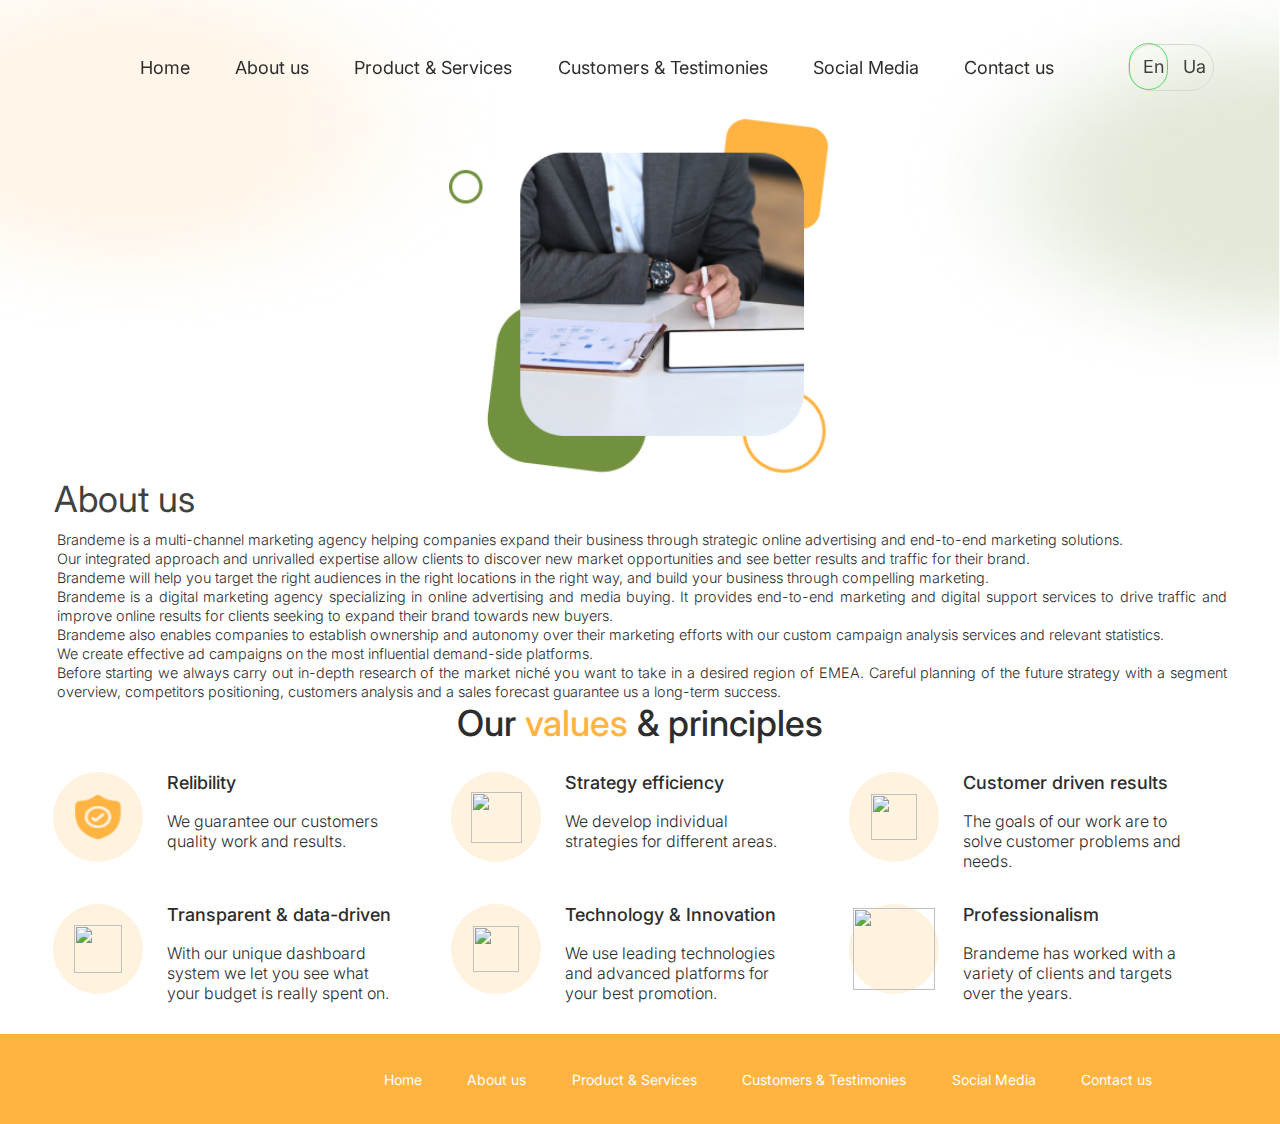
==== commit d23835c9: "add logo" ====
--- a/public/about-us/about.html
+++ b/public/about-us/about.html
@@ -143,7 +143,7 @@
             <img
               alt=""
               class="shield-1"
-              src="https://static.overlay-tech.com/assets/e98467f5-1675-4186-b330-ac6d67307408.png"
+              src="./logo.png"
             />
           </div>
           <div class="kontent">
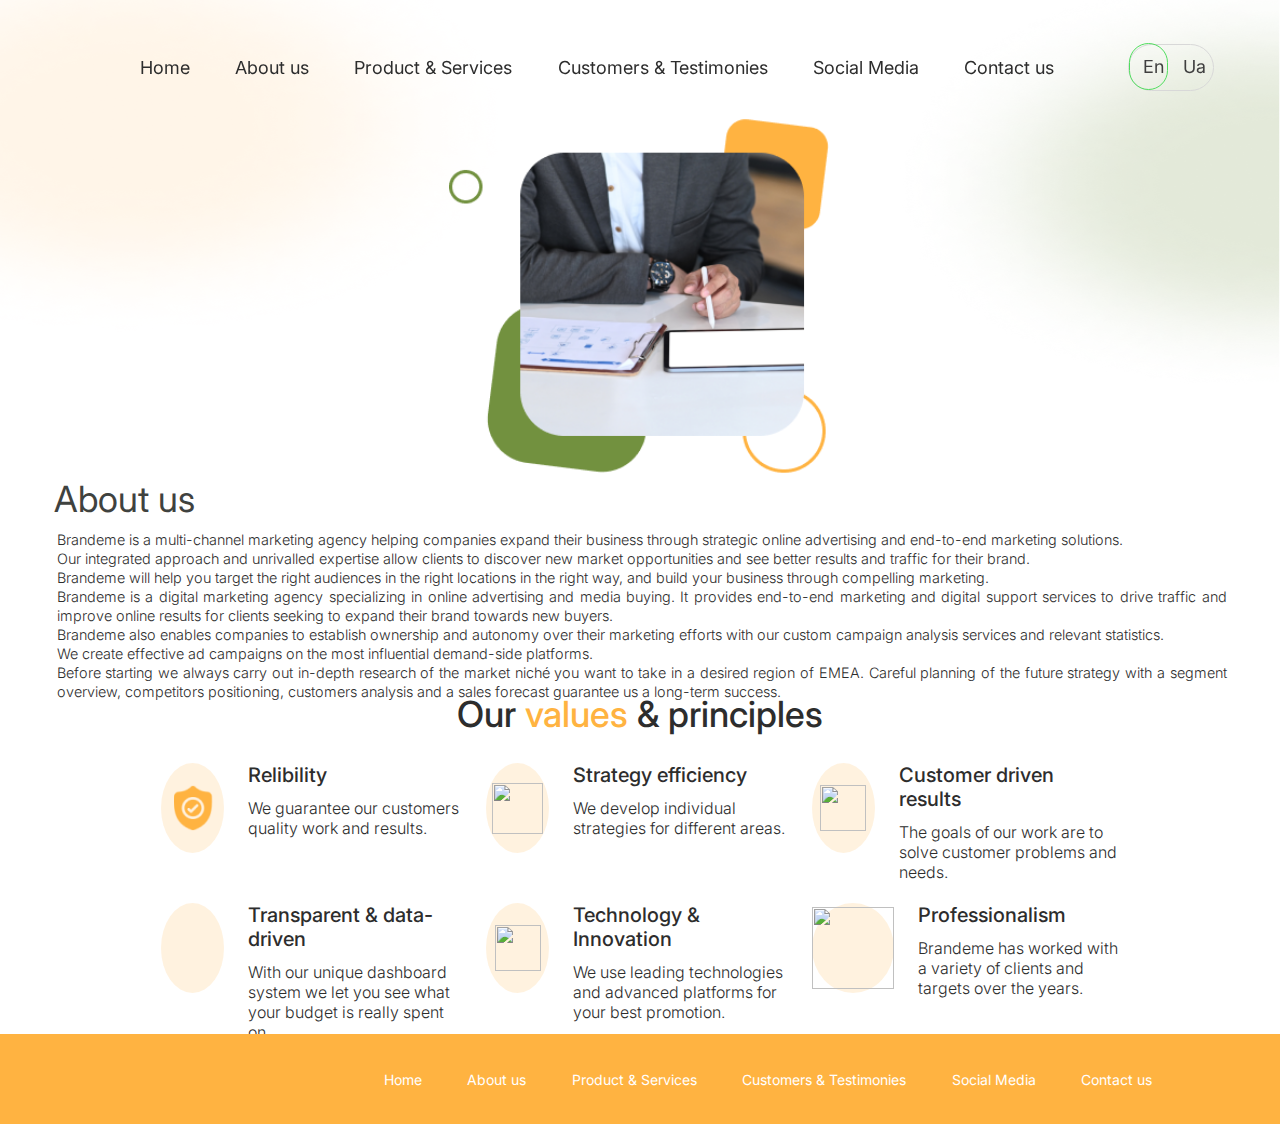
==== commit c2fab380: "jopa" ====
--- a/public/about-us/about.html
+++ b/public/about-us/about.html
@@ -146,7 +146,7 @@
               src="./logo.png"
             />
           </div>
-          <div class="kontent">
+          <div class="kontent-p">
             <p class="relibility lg-relibility">Relibility</p>
             <p class="we-guarantee-our-customers-quality-work lg-guarantee-our-customers">
               We guarantee our customers quality work and
@@ -162,7 +162,7 @@
               src="https://static.overlay-tech.com/assets/66ecf514-a576-4342-b368-9c36319dc0c7.png"
             />
           </div>
-          <div class="kontent">
+          <div class="kontent-p">
             <p class="strategy-efficiency lg-strategy">
               Strategy efficiency
             </p>
@@ -180,7 +180,7 @@
               src="https://static.overlay-tech.com/assets/68827df0-3926-4f25-af7e-ff3cb1dbdc91.png"
             />
           </div>
-          <div class="kontent">
+          <div class="kontent-p">
             <p class="customer-driven-results lg-customer-driven">
               Customer driven results
             </p>
@@ -198,7 +198,7 @@
               src="https://static.overlay-tech.com/assets/041b6ccd-05f2-42d0-a087-6580f529048a.png"
             />
           </div>
-          <div class="kontent">
+          <div class="kontent-p">
             <p class="transparency lg-transparency">Transparent & data-driven</p>
             <p class="we-guarantee-our-customers-quality-work lg-transparency-guarantee-our-customers">
               With our unique dashboard system we let you see
@@ -214,7 +214,7 @@
               src="https://static.overlay-tech.com/assets/fb7c6040-951e-44df-a250-3114badc0cd6.png"
             />
           </div>
-          <div class="kontent">
+          <div class="kontent-p">
             <p class="technology lg-technology">Technology & Innovation</p>
             <p class="we-guarantee-our-customers-quality-work lg-technology-our-customers-quality">
               We use leading technologies and advanced platforms
@@ -230,7 +230,7 @@
               src="https://static.overlay-tech.com/assets/6723bfaf-c513-4939-8955-177465462122.png"
             />
           </div>
-          <div class="kontent">
+          <div class="kontent-p">
             <p class="professionalism lg-professionalism">Professionalism</p>
             <p class="we-guarantee-our-customers-quality-work lg-professionalism-guarantee-our-customers">
               Brandeme has worked with a variety of clients and
--- a/public/about-us/about.css
+++ b/public/about-us/about.css
@@ -260,6 +260,7 @@
   flex-direction: column;
   align-items: flex-start;
 }
+
 .about-us-two {
   color: var(--dark-slate-gray-4);
   display: flex;
@@ -309,9 +310,9 @@
   display: flex;
   flex-direction: row;
   flex-wrap: wrap;
-  width: 140vh;
+  width: 80%;
   height: 100%;
-  grid-gap: 20px;
+  grid-gap: 2vh;
   justify-content: center;
 }
 .num-1 {
@@ -329,22 +330,26 @@
   justify-content: center;
   align-items: center;
 }
+.kontent-p{
+  display: flex;
+  width: 35vh;
+  flex-direction: column;
+  align-items: flex-start;
+}
 .shield-1 {
-  width: 48px;
   height: 48px;
 }
 .relibility {
   color: var(--dark-slate-gray);
   display: flex;
-  margin-bottom: 18px;
+  margin-bottom: 1.2vh;
   font-family: var(--inter-20-medium-2-family);
-  font-size: 2vh;
+  font-size: 20px;
   font-weight: var(--inter-20-medium-2-weight);
   line-height: var(--inter-20-medium-2-line-height);
 }
 .we-guarantee-our-customers-quality-work {
   height: 63px;
-  width: 230px;
   color: var(--dark-slate-gray);
   display: flex;
   font-family: var(--inter-16-light-family);
@@ -367,9 +372,9 @@
 .strategy-efficiency {
   color: var(--dark-slate-gray);
   display: flex;
-  margin-bottom: 18px;
+  margin-bottom: 1.2vh;
   font-family: var(--inter-20-medium-2-family);
-  font-size: 2vh;
+  font-size: 20px;
   font-weight: var(--inter-20-medium-2-weight);
   line-height: var(--inter-20-medium-2-line-height);
 }
@@ -388,9 +393,9 @@
 .customer-driven-results {
   color: var(--dark-slate-gray);
   display: flex;
-  margin-bottom: 18px;
+  margin-bottom: 1.2vh;
   font-family: var(--inter-20-medium-2-family);
-  font-size: 2vh;
+  font-size: 20px;
   font-weight: var(--inter-20-medium-2-weight);
   line-height: var(--inter-20-medium-2-line-height);
 }
@@ -409,9 +414,9 @@
 .transparency {
   color: var(--dark-slate-gray);
   display: flex;
-  margin-bottom: 18px;
+  margin-bottom: 1.2vh;
   font-family: var(--inter-20-medium-2-family);
-  font-size: 2vh;
+  font-size: 20px;
   font-weight: var(--inter-20-medium-2-weight);
   line-height: var(--inter-20-medium-2-line-height);
 }
@@ -426,9 +431,9 @@
 .technology {
   color: var(--dark-slate-gray);
   display: flex;
-  margin-bottom: 18px;
+  margin-bottom: 1.2vh;
   font-family: var(--inter-20-medium-2-family);
-  font-size: 2vh;
+  font-size: 20px;
   font-weight: var(--inter-20-medium-2-weight);
   line-height: var(--inter-20-medium-2-line-height);
 }
@@ -447,9 +452,9 @@
 .professionalism {
   color: var(--dark-slate-gray);
   display: flex;
-  margin-bottom: 18px;
+  margin-bottom: 1.2vh;
   font-family: var(--inter-20-medium-2-family);
-  font-size: 2vh;
+  font-size: 20px;
   font-weight: var(--inter-20-medium-2-weight);
   line-height: var(--inter-20-medium-2-line-height);
 }
@@ -642,6 +647,11 @@
   width: 100%;
   align-items: center;
 }
+.kontent-p{
+  margin-top: 2vh;
+  width: 100%;
+  align-items: center;
+}
 .brandeme-is-a-multi-channel-marketing-ag{
   width: 352px;
   text-align: center;
